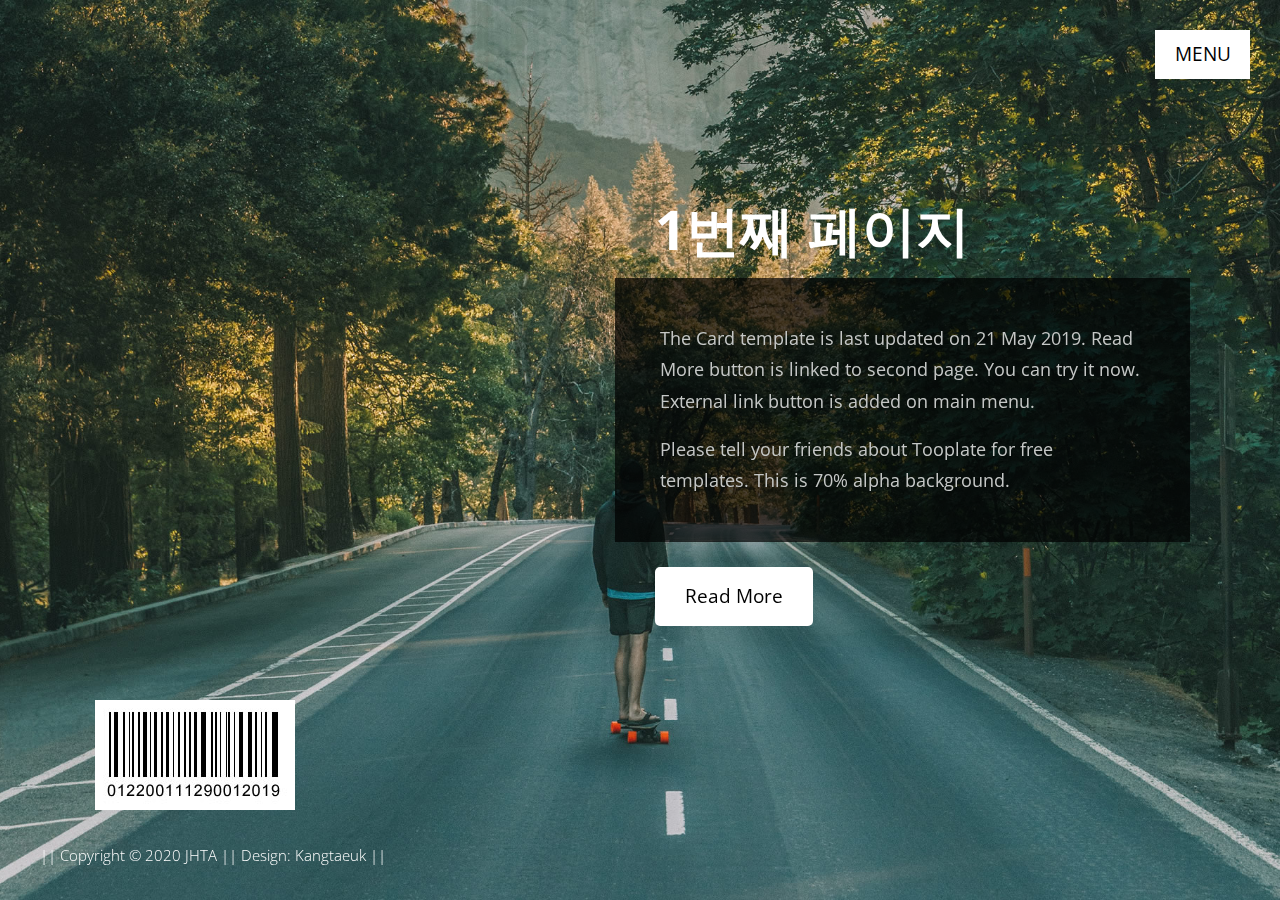
==== index.html @ c9aefcde "webpage template" ====
<!DOCTYPE html>
<html lang="en">
  <head>
    <meta charset="utf-8" />
    <meta name="viewport" content="width=device-width, initial-scale=1" />

    <title>The Card HTML5 Template by tooplate.com</title>
    <!--
Template 2109 The Card
http://www.tooplate.com/view/2109-the-card
-->
    <!-- load CSS -->
    <link
      rel="stylesheet"
      href="https://fonts.googleapis.com/css?family=Open+Sans:300,400,600"
    />
    <!-- Google web font "Open Sans" -->
    <link rel="stylesheet" href="css/bootstrap.min.css" />
    <!-- https://getbootstrap.com/ -->
    <link rel="stylesheet" href="slick/slick.css" />
    <link rel="stylesheet" href="slick/slick-theme.css" />
    <link rel="stylesheet" href="css/magnific-popup.css" />
    <link rel="stylesheet" href="css/tooplate-style.css" />
    <!-- Templatemo style -->
  </head>

  <body>
    <!-- Loader -->
    <div id="loader-wrapper">
      <div id="loader"></div>
      <div class="loader-section section-left"></div>
      <div class="loader-section section-right"></div>
    </div>

    <div class="tm-main-container">
      <div class="tm-top-container">
        <!-- Menu -->
        <nav id="tmNav" class="tm-nav">
          <a class="tm-navbar-menu" href="#">Menu</a>
          <ul class="tm-nav-links">
            <li class="tm-nav-item active">
              <a href="#" data-linkid="0" data-align="right" class="tm-nav-link">Intro</a>
            </li>
            <li class="tm-nav-item">
              <a href="#" data-linkid="1" data-align="right" class="tm-nav-link">About</a>
            </li>
            <li class="tm-nav-item">
              <a
                href="#"
                data-linkid="2"
                data-align="middle"
                class="tm-nav-link">Work</a>
            </li>
            <li class="tm-nav-item">
              <a href="#" data-linkid="3" data-align="left" class="tm-nav-link">Contact</a>
            </li>
          </ul>
        </nav>

        <!-- Site header -->
        <!-- <header class="tm-site-header-box tm-bg-dark">
          <h1 class="tm-site-title">The Card123123</h1>
          <p class="mb-0 tm-site-subtitle">Free HTML Template for you</p>
        </header> -->
      </div>
      <!-- tm-top-container -->

      <div class="container-fluid">
        <div class="row">
          <div class="col-md-12">
            <!-- Site content -->
            <div class="tm-content">

              <!-- Section 0 Introduction -->
              <section class="tm-section tm-section-0">
                <h2 class="tm-section-title mb-3 font-weight-bold">
                  1번째 페이지
                </h2>
                <div class="tm-textbox tm-bg-dark">
                  <p>
                    The Card template is last updated on 21 May 2019. Read More button is linked to second page. You can try it now. External link button is added on main menu.
                  </p>
                  <p class="mb-0">
                    Please tell your friends about Tooplate for free templates. This is 70% alpha background.
                  </p>
                </div>
                <a href="#" id="tm_about_link" data-linkid="1" class="tm-link">Read More</a>
              </section>

              <!-- Section 1 About Me -->
              <section class="tm-section tm-section-1">
                <div class="tm-textbox tm-textbox-2 tm-bg-dark">
                  <h2 class="tm-text-blue mb-4">About Me</h2>
                  <p class="mb-4">
                    You are allowed to modify and use this HTML template for
                    your personal or business websites.
                  </p>
                  <p class="mb-4">
                    You are NOT allowed to re-distribute this template file on
                    your site for any reason. Thank you.
                  </p>
                  <a
                    href="#"
                    id="tm_work_link"
                    data-linkid="2"
                    class="tm-link m-0"
                    >Next</a
                  >
                </div>
              </section>

              <!-- Section 2 Work (Gallery) -->
              <section class="tm-section tm-section-2 mx-auto">
                <div class="grid tm-gallery">
                  <figure class="effect-goliath tm-gallery-item">
                    <img src="img/01.jpg" alt="Image 1" class="" />
                    <figcaption>
                      <h2>
                        Thoughtful
                        <span>Goliath</span>
                      </h2>
                      <p>When Goliath comes out, you should run.</p>
                      <a href="img/01.jpg">View more</a>
                    </figcaption>
                  </figure>
                  <figure class="effect-goliath tm-gallery-item">
                    <img src="img/02.jpg" alt="Pretty Girl" class="" />
                    <figcaption>
                      <h2>
                        Pretty Girl
                        <span>Picture</span>
                      </h2>
                      <p>Vivamus feugiat, neque sed.</p>
                      <a href="img/02.jpg">View more</a>
                    </figcaption>
                  </figure>
                  <figure class="effect-goliath tm-gallery-item">
                    <img src="img/03.jpg" alt="Red Flowers" class="" />
                    <figcaption>
                      <h2>
                        A bunch of
                        <span>Red Flower</span>
                      </h2>
                      <p>Integer pellentesque nisi iaculis sapien.</p>
                      <a href="img/03.jpg">View more</a>
                    </figcaption>
                  </figure>
                  <figure class="effect-goliath tm-gallery-item">
                    <img src="img/04.jpg" alt="Stairs" class="" />
                    <figcaption>
                      <h2>
                        Thoughtful
                        <span>Goliath</span>
                      </h2>
                      <p>When Goliath comes out, you should run.</p>
                      <a href="img/04.jpg">View more</a>
                    </figcaption>
                  </figure>
                  <figure class="effect-goliath tm-gallery-item">
                    <img src="img/05.jpg" alt="Image 5" class="" />
                    <figcaption>
                      <h2>
                        Thoughtful
                        <span>Goliath</span>
                      </h2>
                      <p>When Goliath comes out, you should run.</p>
                      <a href="img/05.jpg">View more</a>
                    </figcaption>
                  </figure>
                  <figure class="effect-goliath tm-gallery-item">
                    <img src="img/06.jpg" alt="Image 6" class="" />
                    <figcaption>
                      <h2>
                        Thoughtful
                        <span>Goliath</span>
                      </h2>
                      <p>When Goliath comes out, you should run.</p>
                      <a href="img/06.jpg">View more</a>
                    </figcaption>
                  </figure>
                  <figure class="effect-goliath tm-gallery-item">
                    <img src="img/07.jpg" alt="Image 7" class="" />
                    <figcaption>
                      <h2>
                        Thoughtful
                        <span>Goliath</span>
                      </h2>
                      <p>When Goliath comes out, you should run.</p>
                      <a href="img/07.jpg">View more</a>
                    </figcaption>
                  </figure>
                  <figure class="effect-goliath tm-gallery-item">
                    <img src="img/08.jpg" alt="Image 8" class="" />
                    <figcaption>
                      <h2>
                        Thoughtful
                        <span>Goliath</span>
                      </h2>
                      <p>When Goliath comes out, you should run.</p>
                      <a href="img/08.jpg">View more</a>
                    </figcaption>
                  </figure>
                  <figure class="effect-goliath tm-gallery-item">
                    <img src="img/09.jpg" alt="Image 9" class="" />
                    <figcaption>
                      <h2>
                        Thoughtful
                        <span>Goliath</span>
                      </h2>
                      <p>When Goliath comes out, you should run.</p>
                      <a href="img/09.jpg">View more</a>
                    </figcaption>
                  </figure>
                  <figure class="effect-goliath tm-gallery-item">
                    <img src="img/10.jpg" alt="Image 10" class="" />
                    <figcaption>
                      <h2>
                        Thoughtful
                        <span>Goliath</span>
                      </h2>
                      <p>When Goliath comes out, you should run.</p>
                      <a href="img/10.jpg">View more</a>
                    </figcaption>
                  </figure>
                  <figure class="effect-goliath tm-gallery-item">
                    <img src="img/11.jpg" alt="Image 11" class="" />
                    <figcaption>
                      <h2>
                        Thoughtful
                        <span>Goliath</span>
                      </h2>
                      <p>When Goliath comes out, you should run.</p>
                      <a href="img/11.jpg">View more</a>
                    </figcaption>
                  </figure>
                  <figure class="effect-goliath tm-gallery-item">
                    <img src="img/12.jpg" alt="Image 12" class="" />
                    <figcaption>
                      <h2>
                        Thoughtful
                        <span>Goliath</span>
                      </h2>
                      <p>When Goliath comes out, you should run.</p>
                      <a href="img/12.jpg">View more</a>
                    </figcaption>
                  </figure>
                </div>
              </section>

              <!-- Section 3 Contact -->
              <section class="tm-section tm-section-3 tm-section-left">
                <form action="" class="tm-contact-form" method="post">
                  <div class="form-group mb-4">
                    <input
                      type="text"
                      id="contact_name"
                      name="contact_name"
                      class="form-control"
                      placeholder="Name"
                      required
                    />
                  </div>
                  <div class="form-group mb-4">
                    <input
                      type="email"
                      id="contact_email"
                      name="contact_email"
                      class="form-control"
                      placeholder="Email"
                      required
                    />
                  </div>
                  <div class="form-group mb-4">
                    <textarea
                      rows="4"
                      id="contact_message"
                      name="contact_message"
                      class="form-control"
                      placeholder="Message"
                      required
                    ></textarea>
                  </div>
                  <div class="form-group mb-0">
                    <button type="submit" class="btn tm-send-btn tm-fl-right">
                      Send
                    </button>
                  </div>
                </form>
              </section>
            </div>
          </div>
        </div>
      </div>

      <div class="tm-bottom-container">
        <!-- Barcode -->
        <div class="tm-barcode-box">
          <img src="img/bar-code.jpg" alt="Bar code" />
        </div>

        <!-- Footer -->
        <footer>
          || Copyright &copy; 2020 JHTA || 
                  
        	Design: <a rel="nofollow" href="https://fb.com/tooplate">Kangtaeuk</a> || 
        
        </footer>
      </div>
    </div>

    <script src="js/jquery-1.11.0.min.js"></script>
    <script src="js/background.cycle.js"></script>
    <script src="slick/slick.min.js"></script>
    <script src="js/jquery.magnific-popup.min.js"></script>
    <script>
      let slickInitDone = false;
      let previousImageId = 0,
        currentImageId = 0;
      let pageAlign = "right";
      let bgCycle;
      let links;
      let eachNavLink;

      window.onload = function() {
        $("body").addClass("loaded");
      };

      function navLinkClick(e) {
        if ($(e.target).hasClass("external")) {
          return;
        }

        e.preventDefault();

        if ($(e.target).data("align")) {
          pageAlign = $(e.target).data("align");
        }

        // Change bg image
        previousImageId = currentImageId;
        currentImageId = $(e.target).data("linkid");
        bgCycle.cycleToNextImage(previousImageId, currentImageId);

        // Change menu item highlight
        $(`.tm-nav-item:eq(${previousImageId})`).removeClass("active");
        $(`.tm-nav-item:eq(${currentImageId})`).addClass("active");

        // Change page content
        $(`.tm-section-${previousImageId}`).fadeOut(function(e) {
          $(`.tm-section-${currentImageId}`).fadeIn();
          // Gallery
          if (currentImageId === 2) {
            setupSlider();
          }
        });

        adjustFooter();
      }

      $(document).ready(function() {
        // Set first page
        $(".tm-section").fadeOut(0);
        $(".tm-section-0").fadeIn();

        // Set Background images
        // https://www.jqueryscript.net/slideshow/Simple-jQuery-Background-Image-Slideshow-with-Fade-Transitions-Background-Cycle.html
        bgCycle = $("body").backgroundCycle({
          imageUrls: [
            "img/photo-02.jpg",
            "img/photo-03.jpg",
            "img/photo-04.jpg",
            "img/photo-05.jpg"
          ],
          fadeSpeed: 2000,
          duration: -1,
          backgroundSize: SCALING_MODE_COVER
        });

        eachNavLink = $(".tm-nav-link");
        links = $(".tm-nav-links");

        // "Menu" open/close
        if (links.hasClass("open")) {
          links.fadeIn(0);
        } else {
          links.fadeOut(0);
        }

        $("#tm_about_link").on("click", navLinkClick);
        $("#tm_work_link").on("click", navLinkClick);

        // Each menu item click
        eachNavLink.on("click", navLinkClick);

        $(".tm-navbar-menu").click(function(e) {
          if (links.hasClass("open")) {
            links.fadeOut();
          } else {
            links.fadeIn();
          }

          links.toggleClass("open");
        });

        // window resize
        $(window).resize(function() {
          // If current page is Gallery page, set it up
          if (currentImageId === 2) {
            setupSlider();
          }

          // Adjust footer
          adjustFooter();
        });

        adjustFooter();
      }); // DOM is ready

      function adjustFooter() {
        const windowHeight = $(window).height();
        const topHeight = $(".tm-top-container").height();
        const middleHeight = $(".tm-content").height();
        let contentHeight = topHeight + middleHeight;

        if (pageAlign === "left") {
          contentHeight += $(".tm-bottom-container").height();
        }

        if (contentHeight > windowHeight) {
          $(".tm-bottom-container").addClass("tm-static");
        } else {
          $(".tm-bottom-container").removeClass("tm-static");
        }
      }

      function setupSlider() {
        let slidesToShow = 4;
        let slidesToScroll = 2;
        let windowWidth = $(window).width();

        if (windowWidth < 480) {
          slidesToShow = 1;
          slidesToScroll = 1;
        } else if (windowWidth < 768) {
          slidesToShow = 2;
          slidesToScroll = 1;
        } else if (windowWidth < 992) {
          slidesToShow = 3;
          slidesToScroll = 2;
        }

        if (slickInitDone) {
          $(".tm-gallery").slick("unslick");
        }

        slickInitDone = true;

        $(".tm-gallery").slick({
          dots: true,
          customPaging: function(slider, i) {
            var thumb = $(slider.$slides[i]).data();
            return `<a>${i + 1}</a>`;
          },
          infinite: true,
          prevArrow: false,
          nextArrow: false,
          slidesToShow: slidesToShow,
          slidesToScroll: slidesToScroll
        });

        // Open big image when a gallery image is clicked.
        $(".slick-list").magnificPopup({
          delegate: "a",
          type: "image",
          gallery: {
            enabled: true
          }
        });
      }
    </script>
  </body>
</html>
---- css/tooplate-style.css ----
/*
Template 2109 The Card
http://www.tooplate.com/view/2109-the-card
*/

* {
  margin: 0;
  padding: 0;
}

body {
  font-family: "Open Sans", Helvetica, Arial, sans-serif;
  font-size: 19px;
  color: #ffffff;
  overflow-x: hidden;
  background: #25332e;
}

a {
  transition: all 0.2s;
}

footer a:link, footer a:visited {
	color: #FFF;
}
.tm-text-blue {
  color: #00ccfc;
}

.tm-main-container {
  position: relative;
  height: 100%;
}

.tm-top-container {
  display: flex;
  flex-direction: row-reverse;
  align-items: flex-start;
  justify-content: space-between;
}

.tm-navbar-menu {
  display: block;
  color: black;
  background: white;
  padding: 10px 20px;
  margin-bottom: 18px;
  width: 95px;
  margin-right: 0;
  margin-left: auto;
  text-align: center;
}

.tm-navbar-menu:hover {
  color: #950000;
  text-decoration: none;
}

.tm-nav {
  margin: 30px;
  text-transform: uppercase;
}

.tm-nav-links {
  list-style: none;
}

.tm-nav-link:link,
.tm-nav-link:visited {
  color: black;
  background-color: white;
  padding: 10px 40px;
  display: block;
  margin-bottom: 6px;
  text-align: center;
}

.tm-nav-item.active .tm-nav-link,
.tm-nav-link:hover,
.tm-nav-link:focus {
  text-decoration: none;
  color: #950000;
}

.tm-bg-dark {
  background: rgba(0, 0, 0, 0.7);
}

.tm-site-header-box {
  display: inline-block;
  padding: 40px 80px 40px 40px;
  margin: 40px 40px 100px;
}

.tm-site-title {
  font-size: 3.6rem;
  text-transform: uppercase;
}

.tm-site-subtitle {
  color: #cdffd0;
  font-size: 1.4rem;
  font-weight: 300;
}

.tm-content {
  padding-bottom: 50px;
  display: flex;
  justify-content: flex-end;
  width: 100%;
}

.tm-section {
  margin-right: 75px;
  max-width: 100%;
}

.tm-section-title {
  font-size: 3.4rem;
  margin-left: 40px;
  text-transform: uppercase;
}

.tm-textbox {
  padding: 45px;
  font-size: 1.1rem;
  color: #c5c7c6;
  line-height: 1.8;
}

.tm-textbox-2 {
  padding: 60px 40px 60px;
}

.tm-section-0 {
  margin-top: 70px;
  max-width: 575px;
}
.tm-section-1 {
  margin-top: 70px;
  max-width: 420px;
}

.tm-link:link,
.tm-link:visited {
  background-color: white;
  padding: 15px 30px;
  color: black;
  border-radius: 5px;
  display: inline-block;
  margin-left: 40px;
  margin-top: 25px;
}

.tm-link:focus,
.tm-link:hover {
  text-decoration: none;
  color: #950000;
}

.tm-bottom-container {
  position: absolute;
  bottom: 0;
  left: 0;
}

.tm-bottom-container.non-sticky {
  position: static;
}

.tm-barcode-box {
  margin-bottom: 30px;
  margin-left: 95px;
}

footer {
  font-weight: 300;
  margin-bottom: 30px;
  margin-left: 40px;
  font-size: 0.95rem;
  margin-right: 40px;
  line-height: 2;
}

/* Image Gallery */
.tm-gallery {
  max-width: 860px;
  margin: 0 auto;
}

.tm-gallery-item {
  margin: 0 10px;
}

.slick-dots {
  bottom: 5px;
}

.slick-dots li {
  background-color: white;
  width: 40px;
  height: 40px;
  margin: 5px 3px;
  transition: all 0.2s;
}

.slick-dots li:hover,
.slick-dots li.slick-active {
  background-color: #a20015;
}

.slick-dots li:hover a:not([href]):not([tabindex]),
.slick-dots li.slick-active a:not([href]):not([tabindex]) {
  color: white;
}

.slick-dots li a:not([href]):not([tabindex]) {
  color: black;
  display: block;
  margin-top: 5px;
}

/* Image Hover effect */
.grid {
  position: relative;
  clear: both;
  margin: 0 auto;
  padding: 1em 0 4em;
  max-width: 880px;
  width: 100%;
  list-style: none;
  text-align: center;
}

/* Common style */
.grid figure {
  position: relative;
  float: left;
  overflow: hidden;
  max-width: 200px;
  height: auto;
  background: #3085a3;
  text-align: center;
  cursor: pointer;
}

.grid figure img {
  position: relative;
  display: block;
  min-height: 100%;
  max-width: 100%;
  opacity: 0.8;
}

.grid figure figcaption {
  padding: 2em;
  color: #fff;
  text-transform: uppercase;
  font-size: 1.25em;
  -webkit-backface-visibility: hidden;
  backface-visibility: hidden;
}

.grid figure figcaption::before,
.grid figure figcaption::after {
  pointer-events: none;
}

.grid figure figcaption,
.grid figure figcaption > a {
  position: absolute;
  top: 0;
  left: 0;
  width: 100%;
  height: 100%;
}

/* Anchor will cover the whole item by default */
/* For some effects it will show as a button */
.grid figure figcaption > a {
  z-index: 1000;
  text-indent: 200%;
  white-space: nowrap;
  font-size: 0;
  opacity: 0;
}

.grid figure h2 {
  word-spacing: -0.15em;
  font-weight: 300;
}

.grid figure h2 span {
  font-weight: 800;
}

.grid figure h2,
.grid figure p {
  margin: 0;
}

.grid figure p {
  letter-spacing: 1px;
  font-size: 68.5%;
}

/*-----------------*/
/***** Goliath *****/
/*-----------------*/

figure.effect-goliath {
  background: #df4e4e;
}

figure.effect-goliath img,
figure.effect-goliath h2 {
  -webkit-transition: -webkit-transform 0.35s;
  transition: transform 0.35s;
}

figure.effect-goliath img {
  -webkit-backface-visibility: hidden;
  backface-visibility: hidden;
}

figure.effect-goliath h2 {
  font-size: 1.3rem;
}
figure.effect-goliath h2,
figure.effect-goliath p {
  position: absolute;
  bottom: 0;
  left: 0;
  padding: 30px;
}

figure.effect-goliath p {
  text-transform: none;
  font-size: 1rem;
  padding: 15px 10px;
  opacity: 0;
  -webkit-transition: opacity 0.35s, -webkit-transform 0.35s;
  transition: opacity 0.35s, transform 0.35s;
  -webkit-transform: translate3d(0, 50px, 0);
  transform: translate3d(0, 50px, 0);
}

figure.effect-goliath:hover img {
  -webkit-transform: translate3d(0, -80px, 0);
  transform: translate3d(0, -80px, 0);
}

figure.effect-goliath:hover h2 {
  -webkit-transform: translate3d(0, -100px, 0);
  transform: translate3d(0, -100px, 0);
}

figure.effect-goliath:hover p {
  opacity: 1;
  -webkit-transform: translate3d(0, 0, 0);
  transform: translate3d(0, 0, 0);
}

/* Contact */
.tm-section-3 {
  width: 100%;
  max-width: 400px;
  margin-left: 40px;
  margin-right: auto;
  margin-top: -50px;
}

.tm-contact-form {
  background-color: rgba(255, 255, 255, 0.7);
  padding: 60px;
}

.form-control {
  border-radius: 0;
  border: none;
  border-bottom: 1px solid black;
  background-color: transparent;
  color: black;
  padding: 10px 0;
}

.form-control:focus {
  box-shadow: none;
  background-color: transparent;
  border-color: #950000;
}

.form-control::placeholder {
  /* Chrome, Firefox, Opera, Safari 10.1+ */
  color: black;
  opacity: 1; /* Firefox */
}

.form-control:-ms-input-placeholder {
  /* Internet Explorer 10-11 */
  color: black;
}

.form-control::-ms-input-placeholder {
  /* Microsoft Edge */
  color: black;
}

.tm-fl-right {
  float: right;
}

.tm-send-btn {
  border-radius: 0;
  background-color: transparent;
  border: none;
  border-top: 1px solid transparent;
  border-bottom: 1px solid black;
  transition: all 0.2s;
}

.tm-send-btn:hover {
  border-top: 1px solid black;
}

.btn:focus {
  box-shadow: none;
}

.tm-footer-link:link,
.tm-footer-link:visited {
  color: white;
}

.tm-footer-link:focus,
.tm-footer-link:hover {
  color: #cdffd0;
  text-decoration: none;
}

/* Loader */
#loader-wrapper {
  position: fixed;
  top: 0;
  left: 0;
  width: 100%;
  height: 100%;
  z-index: 2000;
}
#loader {
  display: block;
  position: relative;
  left: 50%;
  top: 50%;
  width: 150px;
  height: 150px;
  margin: -75px 0 0 -75px;
  border-radius: 50%;
  border: 3px solid transparent;
  border-top-color: #3498db;

  -webkit-animation: spin 2s linear infinite; /* Chrome, Opera 15+, Safari 5+ */
  animation: spin 2s linear infinite; /* Chrome, Firefox 16+, IE 10+, Opera */

  z-index: 10001;
}

#loader:before {
  content: "";
  position: absolute;
  top: 5px;
  left: 5px;
  right: 5px;
  bottom: 5px;
  border-radius: 50%;
  border: 3px solid transparent;
  border-top-color: #e74c3c;

  -webkit-animation: spin 3s linear infinite; /* Chrome, Opera 15+, Safari 5+ */
  animation: spin 3s linear infinite; /* Chrome, Firefox 16+, IE 10+, Opera */
}

#loader:after {
  content: "";
  position: absolute;
  top: 15px;
  left: 15px;
  right: 15px;
  bottom: 15px;
  border-radius: 50%;
  border: 3px solid transparent;
  border-top-color: #f9c922;

  -webkit-animation: spin 1.5s linear infinite; /* Chrome, Opera 15+, Safari 5+ */
  animation: spin 1.5s linear infinite; /* Chrome, Firefox 16+, IE 10+, Opera */
}

@-webkit-keyframes spin {
  0% {
    -webkit-transform: rotate(0deg); /* Chrome, Opera 15+, Safari 3.1+ */
    -ms-transform: rotate(0deg); /* IE 9 */
    transform: rotate(0deg); /* Firefox 16+, IE 10+, Opera */
  }
  100% {
    -webkit-transform: rotate(360deg); /* Chrome, Opera 15+, Safari 3.1+ */
    -ms-transform: rotate(360deg); /* IE 9 */
    transform: rotate(360deg); /* Firefox 16+, IE 10+, Opera */
  }
}
@keyframes spin {
  0% {
    -webkit-transform: rotate(0deg); /* Chrome, Opera 15+, Safari 3.1+ */
    -ms-transform: rotate(0deg); /* IE 9 */
    transform: rotate(0deg); /* Firefox 16+, IE 10+, Opera */
  }
  100% {
    -webkit-transform: rotate(360deg); /* Chrome, Opera 15+, Safari 3.1+ */
    -ms-transform: rotate(360deg); /* IE 9 */
    transform: rotate(360deg); /* Firefox 16+, IE 10+, Opera */
  }
}

#loader-wrapper .loader-section {
  position: fixed;
  top: 0;
  width: 51%;
  height: 100%;
  background: #222222;
  z-index: 1000;
  -webkit-transform: translateX(0); /* Chrome, Opera 15+, Safari 3.1+ */
  -ms-transform: translateX(0); /* IE 9 */
  transform: translateX(0); /* Firefox 16+, IE 10+, Opera */
}

#loader-wrapper .loader-section.section-left {
  left: 0;
}

#loader-wrapper .loader-section.section-right {
  right: 0;
}

/* Loaded */
.loaded #loader-wrapper .loader-section.section-left {
  -webkit-transform: translateX(-100%); /* Chrome, Opera 15+, Safari 3.1+ */
  -ms-transform: translateX(-100%); /* IE 9 */
  transform: translateX(-100%); /* Firefox 16+, IE 10+, Opera */

  -webkit-transition: all 0.7s 0.3s cubic-bezier(0.645, 0.045, 0.355, 1);
  transition: all 0.7s 0.3s cubic-bezier(0.645, 0.045, 0.355, 1);
}

.loaded #loader-wrapper .loader-section.section-right {
  -webkit-transform: translateX(100%); /* Chrome, Opera 15+, Safari 3.1+ */
  -ms-transform: translateX(100%); /* IE 9 */
  transform: translateX(100%); /* Firefox 16+, IE 10+, Opera */

  -webkit-transition: all 0.7s 0.3s cubic-bezier(0.645, 0.045, 0.355, 1);
  transition: all 0.7s 0.3s cubic-bezier(0.645, 0.045, 0.355, 1);
}

.loaded #loader {
  opacity: 0;
  -webkit-transition: all 0.3s ease-out;
  transition: all 0.3s ease-out;
}
.loaded #loader-wrapper {
  visibility: hidden;

  -webkit-transform: translateY(-100%); /* Chrome, Opera 15+, Safari 3.1+ */
  -ms-transform: translateY(-100%); /* IE 9 */
  transform: translateY(-100%); /* Firefox 16+, IE 10+, Opera */

  -webkit-transition: all 0.3s 1s ease-out;
  transition: all 0.3s 1s ease-out;
}

/* JavaScript Turned Off */
.no-js #loader-wrapper {
  display: none;
}

@media (max-width: 991px) {
  .tm-bottom-container {
    position: static;
  }

  .grid {
    max-width: 640px;
  }
}

@media (max-width: 767px) {
  .tm-site-title {
    font-size: 3rem;
  }
  .tm-top-container {
    flex-direction: column-reverse;
  }

  .tm-site-header-box {
    margin-bottom: 0;
  }

  .tm-nav {
    align-self: flex-end;
    margin-right: 40px;
  }

  .tm-section {
    margin: 0 auto;
    padding-left: 15px;
    padding-right: 15px;
    width: 100%;
  }

  .tm-section-title {
    margin-left: 0;
    font-size: 3rem;
  }

  .grid {
    max-width: 420px;
  }

  .slick-dots {
    bottom: -35px;
  }
}

@media (max-width: 480px) {
  .grid {
    max-width: 220px;
  }

  .slick-dots {
    position: static;
    margin-top: 30px;
  }

  .slick-dotted.slick-slider {
    margin-bottom: 0;
    padding-bottom: 0;
  }

  .tm-section-title {
    font-size: 2.4rem;
  }
}

.tm-static {
  position: static;
}
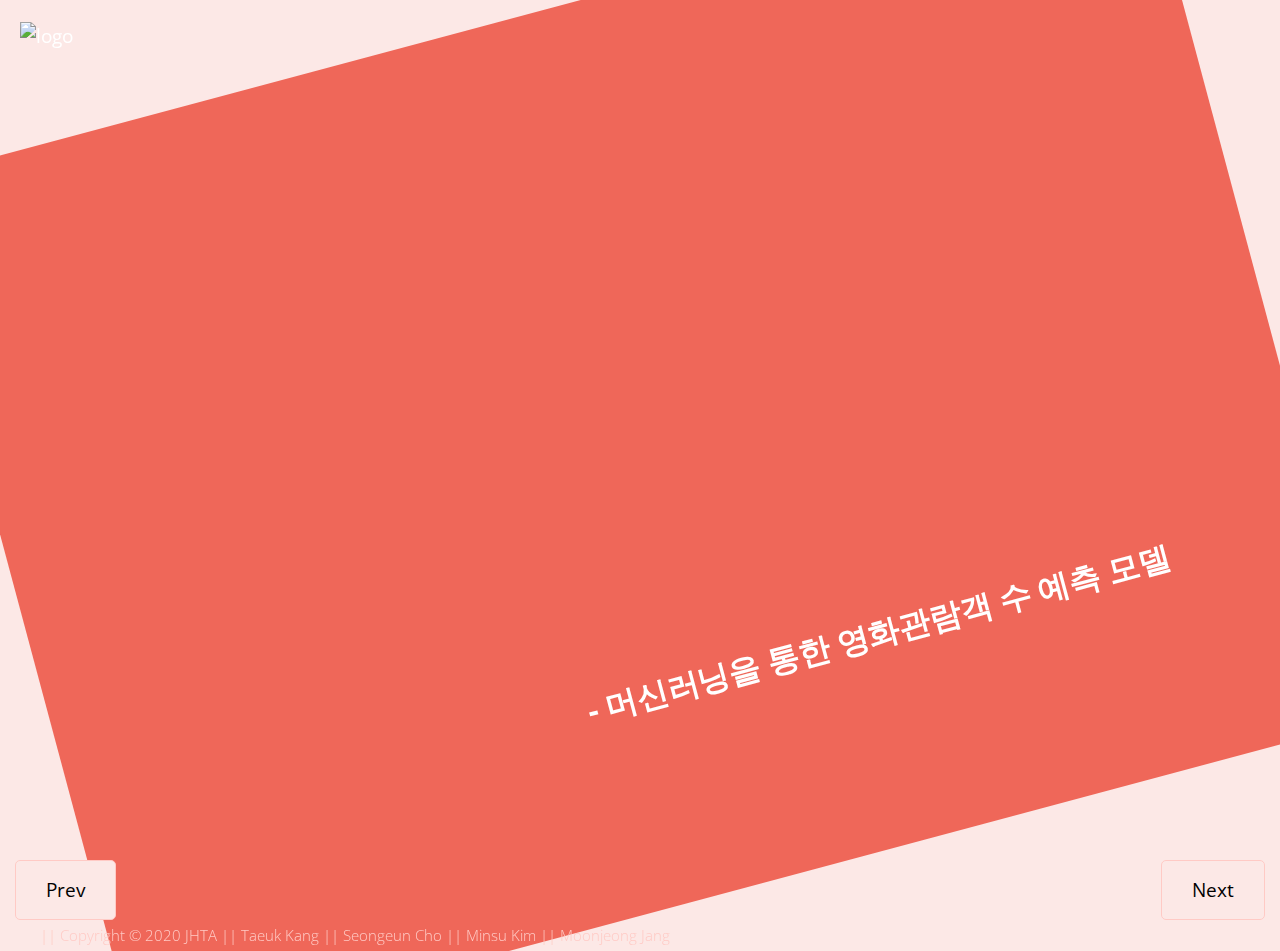
==== commit f8ac9c97: "img name" ====
--- a/index.html
+++ b/index.html
@@ -1,10 +1,10 @@
 <!DOCTYPE html>
-<html lang="en">
+<html lang="ko">
   <head>
     <meta charset="utf-8" />
     <meta name="viewport" content="width=device-width, initial-scale=1" />
 
-    <title>The Card HTML5 Template by tooplate.com</title>
+    <title>Sweet Box</title>
     <!--
 Template 2109 The Card
 http://www.tooplate.com/view/2109-the-card
@@ -35,33 +35,51 @@
     <div class="tm-main-container">
       <div class="tm-top-container">
         <!-- Menu -->
-        <nav id="tmNav" class="tm-nav">
+        <!-- <nav id="tmNav" class="tm-nav">
           <a class="tm-navbar-menu" href="#">Menu</a>
           <ul class="tm-nav-links">
             <li class="tm-nav-item active">
-              <a href="#" data-linkid="0" data-align="right" class="tm-nav-link">Intro</a>
-            </li>
-            <li class="tm-nav-item">
-              <a href="#" data-linkid="1" data-align="right" class="tm-nav-link">About</a>
-            </li>
-            <li class="tm-nav-item">
-              <a
-                href="#"
-                data-linkid="2"
-                data-align="middle"
-                class="tm-nav-link">Work</a>
-            </li>
-            <li class="tm-nav-item">
-              <a href="#" data-linkid="3" data-align="left" class="tm-nav-link">Contact</a>
+              <a href="#" data-linkid="0" data-align="left" class="tm-nav-link">Intro</a>
+            </li>
+            <li class="tm-nav-item">
+              <a href="#" data-linkid="1" data-align="left" class="tm-nav-link">1</a>
+            </li>
+            <li class="tm-nav-item">
+              <a href="#" data-linkid="2" data-align="left" class="tm-nav-link">2</a>
+            </li>
+            <li class="tm-nav-item">
+              <a href="#" data-linkid="3" data-align="left" class="tm-nav-link">3</a>
+            </li>
+            <li class="tm-nav-item">
+              <a href="#" data-linkid="4" data-align="left" class="tm-nav-link">4</a>
+            </li>
+            <li class="tm-nav-item">
+              <a href="#" data-linkid="5" data-align="left" class="tm-nav-link">5</a>
+            </li>
+            <li class="tm-nav-item">
+              <a href="#" data-linkid="6" data-align="left" class="tm-nav-link">6</a>
+            </li>
+            <li class="tm-nav-item">
+              <a href="#" data-linkid="7" data-align="left" class="tm-nav-link">7</a>
+            </li>
+            <li class="tm-nav-item">
+              <a href="#" data-linkid="8" data-align="left" class="tm-nav-link">8</a>
+            </li>
+            <li class="tm-nav-item">
+              <a href="#" data-linkid="9" data-align="left" class="tm-nav-link">9</a>
+            </li>
+            <li class="tm-nav-item">
+              <a href="#" data-linkid="10" data-align="left" class="tm-nav-link">10</a>
             </li>
           </ul>
-        </nav>
+        </nav> -->
 
         <!-- Site header -->
-        <!-- <header class="tm-site-header-box tm-bg-dark">
-          <h1 class="tm-site-title">The Card123123</h1>
-          <p class="mb-0 tm-site-subtitle">Free HTML Template for you</p>
-        </header> -->
+        <header class="tm-site-header-box">
+          <!-- <h1 class="tm-site-title">The Card123123</h1> -->
+          <!-- <p class="mb-0 tm-site-subtitle">Free HTML Template for you</p> -->
+          <img src="img/logo3.png" alt="logo" id = "sweetbox-logo">
+        </header>
       </div>
       <!-- tm-top-container -->
 
@@ -73,24 +91,302 @@
 
               <!-- Section 0 Introduction -->
               <section class="tm-section tm-section-0">
-                <h2 class="tm-section-title mb-3 font-weight-bold">
-                  1번째 페이지
+                <h2 class="sub-title">
+                  - 머신러닝을 통한 영화관람객 수 예측 모델
                 </h2>
+                
+                <a href="#"  data-linkid="10" class="tm-link prev" >Prev</a>
+                <a href="#" id="tm_about_link" data-linkid="1" class="tm-link next">Next</a>
+              </section>
+
+              <!-- Section 1  1.워드 클라우드  -->
+              <section class="tm-section tm-section-1">
+                <h2 class="sub-title">영화산업과 빅데이터</h2>
+                <a href="#"  data-linkid="0" class="tm-link prev" >Prev</a>
+                <a href="#"  data-linkid="2" class="tm-link next" >Next</a>
+              </section>
+
+              <!-- Section 2  2.머신러닝 이미지  -->
+              <section class="tm-section tm-section-2">
+                <h2 class="sub-title">두뇌 풀 가동 중...</h2>
+                <a href="#"  data-linkid="1" class="tm-link prev" >Prev</a>
+                <a href="#" data-linkid="3" class="tm-link next" >Next</a>
+              </section>
+
+
+              <!-- Section 3  3.볼링짤 -->
+              <section class="tm-section tm-section-3">
+                <h2 class="sub-title">랜덤포레스트 실행 중...</h2>
+                <img src="img/3_bowling.gif" alt="랜덤포레스트짤" id="img-bowling">
+                <a href="#"  data-linkid="2" class="tm-link prev" >Prev</a>
+                <a href="#" data-linkid="4" class="tm-link next" >Next</a>
+              </section>
+              
+              <!-- Section 4  4. 프로젝트 이미지 (Gallery) -->
+              <section class="tm-section tm-section-4 mx-auto">
+                <h1 class="sub-title">Project Process</h1>
+                <div class="grid tm-gallery">
+                  <figure class="effect-goliath tm-gallery-item">
+                    <img src="img/4_1_API.png" alt="Image 1" class="" />
+                    <figcaption>
+                      <h2>
+                        빅데이터 수집
+                        <span>영화진흥회 API</span>
+                      </h2>
+                      <p>빅데이터 수집 - 영화 진흥회 API</p>
+                      <a href="img/4_1_API.png">View more</a>
+                    </figcaption>
+                  </figure>
+                  
+                  <figure class="effect-goliath tm-gallery-item">
+                    <img src="img/4_2_aws.png" alt="Pretty Girl" class="" />
+                    <figcaption>
+                      <h2>
+                        데이터베이스 생성
+                        <span>아마존 AWS</span>
+                      </h2>
+                      <p>데이터베이스 생성 -아마존 AWS </p>
+                      <a href="img/4_2_aws.png">View more</a>
+                    </figcaption>
+                  </figure>
+
+                  <figure class="effect-goliath tm-gallery-item">
+                    <img src="img/4_3_Jupyter_Notebook.jpg" alt="Red Flowers" class="" />
+                    <figcaption>
+                      <h2>
+                        데이터 전처리
+                        <span>Jupyter Notebook</span>
+                      </h2>
+                      <p>데이터 전처리 - Jupyter Notebook</p>
+                      <a href="img/4_3_Jupyter_Notebook.jpg">View more</a>
+                    </figcaption>
+                  </figure>
+
+                  <figure class="effect-goliath tm-gallery-item">
+                    <img src="img/4_4_scikit_learn.png" alt="Stairs" class="" />
+                    <figcaption>
+                      <h2>
+                        머신러닝 모델링
+                        <span>Sklearn Package</span>
+                      </h2>
+                      <p>머신러닝 모델링 - Sklearn Package</p>
+                      <a href="img/4_4_scikit_learn.png">View more</a>
+                    </figcaption>
+                  </figure>
+
+                </div>
+                <a href="#"  data-linkid="3" class="tm-link prev" >Prev</a>
+                <a href="#" data-linkid="5" class="tm-link next" >Next</a>
+              </section>
+
+
+              <!-- Section 5  5. 목표설정 -->
+              <section class="tm-section tm-section-5">
                 <div class="tm-textbox tm-bg-dark">
-                  <p>
-                    The Card template is last updated on 21 May 2019. Read More button is linked to second page. You can try it now. External link button is added on main menu.
+                  <h1 class="sub-title">1차 목표 설정</h1>
+                  <p class="desc">
+                    영화 개봉 후 2주동안의 데이터를 통해 최종 관람객 수를 예측한다.
                   </p>
-                  <p class="mb-0">
-                    Please tell your friends about Tooplate for free templates. This is 70% alpha background.
+                </div>
+                <div class="image-box">
+                  <img src="img/5_1content.jpg" alt="">
+                  <img src="img/5_2content.jpg" alt="">
+                  <img src="img/5_3content.jpg" alt="">
+                  <img src="img/5_4content.png" alt="">
+                </div>
+
+                <a href="#" data-linkid="4" class="tm-link prev" >Prev</a>
+                <a href="#" data-linkid="6" class="tm-link next" >Next</a>
+              </section>
+
+              <!-- Section 6  6. 목표예측 실패 이미지 (Gallery) -->
+              <section class="tm-section tm-section-6 mx-auto">
+                <h1 class="sub-title">1차 목표 예측결과</h1>
+                <div class="grid tm-gallery">
+                  <figure class="effect-goliath tm-gallery-item">
+                    <img src="img/6_1_accuracy.PNG" alt="Image 1" class="" />
+                    <figcaption>
+                      <h2>
+                        Accuracy
+                        <span>95%</span>
+                      </h2>
+                      <p>정확도 95%</p>
+                      <a href="img/6_1_accuracy.PNG">View more</a>                      
+                    </figcaption>
+                  </figure>
+
+                  <figure class="effect-goliath tm-gallery-item">
+                    <img src="img/6_2_prototype.png" alt="Image 1" class="" />
+                    <figcaption>
+                      <h2>
+                        Feature importance
+                        <span>누적 관람객 수</span>
+                      </h2>
+                      <p>누적 관람객 수</p>
+                      <a href="img/6_2_prototype.png">View more</a>                      
+                    </figcaption>
+                  </figure>
+                  
+                  <figure class="effect-goliath tm-gallery-item">
+                    <img src="img/6_3_pair_plot.png" alt="Pretty Girl" class="" />
+                    <figcaption>
+                      <h2>
+                        Pair Plot
+                        <span>Pair Plot</span>
+                      </h2>
+                      <p>Pair Plot</p>
+                      <a href="img/6_3_pair_plot.png">View more</a>                      
+                    </figcaption>
+                  </figure>
+
+                  <figure class="effect-goliath tm-gallery-item">
+                    <img src="img/6_4_pair_plot.png" alt="Pretty Girl" class="" />
+                    <figcaption>
+                      <h2>
+                        Pair Plot2
+                        <span>Pair Plot2</span>
+                      </h2>
+                      <p>Pair Plot2</p>
+                      <a href="img/6_4_pair_plot.png">View more</a>                      
+                    </figcaption>
+                  </figure>
+
+                  <figure class="effect-goliath tm-gallery-item">
+                    <img src="img/6_5_vif.PNG" alt="Red Flowers" class="" />
+                    <figcaption>
+                      <h2>
+                        VIF
+                        <span>다중공선성 확인</span>
+                      </h2>
+                      <p>10 이상</p>                    
+                      <a href="img/6_5_vif.PNG">View more</a>
+                    </figcaption>
+                  </figure>
+
+                  <figure class="effect-goliath tm-gallery-item">
+                    <img src="img/6_6_dpeople_importants.png" alt="Red Flowers" class="" />
+                    <figcaption>
+                      <h2>
+                        Feature Importance
+                        <span>일별 관람객수</span>
+                      </h2>
+                      <p>10일 이내에 결판</p>
+                      <a href="img/6_6_dpeople_importants.png">View more</a>
+                    </figcaption>
+                  </figure>
+
+                  <figure class="effect-goliath tm-gallery-item">
+                    <img src="img/6_7_color_rank.png" alt="Red Flowers" class="" />
+                    <figcaption>
+                      <h2>
+                        개봉일 기준
+                        <span>누적 관람객 추이</span>
+                      </h2>
+                      <p>10일 이내에 결판</p>
+                      <a href="img/6_7_color_rank.png">View more</a>
+                    </figcaption>
+                  </figure>
+
+                </div>
+
+                <a href="#"  data-linkid="5" class="tm-link prev" >Prev</a>
+                <a href="#" data-linkid="7" class="tm-link next" >Next</a>
+              </section>
+
+              <!-- Section 7  7. 목표 재설정 -->
+              <section class="tm-section tm-section-7">
+                <div class="tm-textbox tm-bg-dark">
+                  <h1 class="sub-title">2차 Factor 재설정</h1>
+                  <p class="desc">
+                    배우, 감독, 제작사, 장르를 독립변수로 재설정<br>
+                    예전 작품의 누적 관객수 기준 MAX, AVG, 100만 영화 CNT
                   </p>
                 </div>
-                <a href="#" id="tm_about_link" data-linkid="1" class="tm-link">Read More</a>
-              </section>
-
-              <!-- Section 1 About Me -->
-              <section class="tm-section tm-section-1">
+                <div class="image-box">
+                  <img src="img/7_1content.png" alt="">
+                  <img src="img/7_2content.jpeg" alt="">
+                  <img src="img/7_3content.jpeg" alt="">
+                  <img src="img/7_4content.jpg" alt="">
+                </div>
+
+                <a href="#" data-linkid="6" class="tm-link prev" >Prev</a>
+                <a href="#" data-linkid="8" class="tm-link next" >Next</a>
+              </section>
+
+              <!-- Section 8  8. 목표예측 성공 이미지 (Gallery) -->
+              <section class="tm-section tm-section-8 mx-auto">
+                <h1 class="sub-title">2차 목표 예측결과</h1>
+                <div class="grid tm-gallery">
+                  <figure class="effect-goliath tm-gallery-item">
+                    <img src="img/8_1_VIF2.PNG" alt="Image 1" class="" />
+                    <figcaption>
+                      <h2>
+                        VIF-2
+                        <span>다중공선성 확인</span>
+                      </h2>
+                      <p>10 이하</p>
+                      <a href="img/8_1_VIF2.PNG">View more</a>                      
+                    </figcaption>
+                  </figure>
+
+                  <figure class="effect-goliath tm-gallery-item">
+                    <img src="img/8_2_1000_500_200_accuracy.PNG" alt="Image 1" class="" />
+                    <figcaption>
+                      <h2>
+                        1000만 / 500만 / 200만 구간
+                        <span>90%</span>
+                      </h2>
+                      <p>정확도 90%</p>
+                      <a href="img/8_2_1000_500_200_accuracy.PNG">View more</a>                      
+                    </figcaption>
+                  </figure>
+                  
+                  <figure class="effect-goliath tm-gallery-item">
+                    <img src="img/8_3_se_percent accuracy.png" alt="Pretty Girl" class="" />
+                    <figcaption>
+                      <h2>
+                        사분위 10% 별 구간
+                        <span>정확도 76%</span>
+                      </h2>
+                      <p>정확도 76%</p>
+                      <a href="img/8_3_se_percent accuracy.png">View more</a>                      
+                    </figcaption>
+                  </figure>
+                  
+                  <figure class="effect-goliath tm-gallery-item">
+                    <img src="img/8_4_ktu_percent accuracy.png" alt="Pretty Girl" class="" />
+                    <figcaption>
+                      <h2>
+                        구간 없이 정확한 관람객수 예측
+                        <span>정확도 0%</span>
+                      </h2>
+                      <p>정확도 0%</p>
+                      <a href="img/8_4_ktu_percent accuracy.png">View more</a>                      
+                    </figcaption>
+                  </figure>
+                  
+                  <figure class="effect-goliath tm-gallery-item">
+                    <img src="img/8_5_Feature Importance.png" alt="Red Flowers" class="" />
+                    <figcaption>
+                      <h2>
+                        Feature Importance
+                        <span>감독, 배우가 중요</span>
+                      </h2>
+                      <p>감독, 배우가 중요</p>
+                      <a href="img/8_5_Feature Importance.png">View more</a>
+                    </figcaption>
+                  </figure>
+
+                </div>
+
+                <a href="#"  data-linkid="7" class="tm-link prev" >Prev</a>
+                <a href="#" data-linkid="9" class="tm-link next" >Next</a>
+              </section>
+
+              <!-- Section 3  10. 예측결과 -->
+              <section class="tm-section tm-section-9">
                 <div class="tm-textbox tm-textbox-2 tm-bg-dark">
-                  <h2 class="tm-text-blue mb-4">About Me</h2>
+                  <h2 class="tm-text-blue mb-4">9999 Me</h2>
                   <p class="mb-4">
                     You are allowed to modify and use this HTML template for
                     your personal or business websites.
@@ -99,156 +395,13 @@
                     You are NOT allowed to re-distribute this template file on
                     your site for any reason. Thank you.
                   </p>
-                  <a
-                    href="#"
-                    id="tm_work_link"
-                    data-linkid="2"
-                    class="tm-link m-0"
-                    >Next</a
-                  >
-                </div>
-              </section>
-
-              <!-- Section 2 Work (Gallery) -->
-              <section class="tm-section tm-section-2 mx-auto">
-                <div class="grid tm-gallery">
-                  <figure class="effect-goliath tm-gallery-item">
-                    <img src="img/01.jpg" alt="Image 1" class="" />
-                    <figcaption>
-                      <h2>
-                        Thoughtful
-                        <span>Goliath</span>
-                      </h2>
-                      <p>When Goliath comes out, you should run.</p>
-                      <a href="img/01.jpg">View more</a>
-                    </figcaption>
-                  </figure>
-                  <figure class="effect-goliath tm-gallery-item">
-                    <img src="img/02.jpg" alt="Pretty Girl" class="" />
-                    <figcaption>
-                      <h2>
-                        Pretty Girl
-                        <span>Picture</span>
-                      </h2>
-                      <p>Vivamus feugiat, neque sed.</p>
-                      <a href="img/02.jpg">View more</a>
-                    </figcaption>
-                  </figure>
-                  <figure class="effect-goliath tm-gallery-item">
-                    <img src="img/03.jpg" alt="Red Flowers" class="" />
-                    <figcaption>
-                      <h2>
-                        A bunch of
-                        <span>Red Flower</span>
-                      </h2>
-                      <p>Integer pellentesque nisi iaculis sapien.</p>
-                      <a href="img/03.jpg">View more</a>
-                    </figcaption>
-                  </figure>
-                  <figure class="effect-goliath tm-gallery-item">
-                    <img src="img/04.jpg" alt="Stairs" class="" />
-                    <figcaption>
-                      <h2>
-                        Thoughtful
-                        <span>Goliath</span>
-                      </h2>
-                      <p>When Goliath comes out, you should run.</p>
-                      <a href="img/04.jpg">View more</a>
-                    </figcaption>
-                  </figure>
-                  <figure class="effect-goliath tm-gallery-item">
-                    <img src="img/05.jpg" alt="Image 5" class="" />
-                    <figcaption>
-                      <h2>
-                        Thoughtful
-                        <span>Goliath</span>
-                      </h2>
-                      <p>When Goliath comes out, you should run.</p>
-                      <a href="img/05.jpg">View more</a>
-                    </figcaption>
-                  </figure>
-                  <figure class="effect-goliath tm-gallery-item">
-                    <img src="img/06.jpg" alt="Image 6" class="" />
-                    <figcaption>
-                      <h2>
-                        Thoughtful
-                        <span>Goliath</span>
-                      </h2>
-                      <p>When Goliath comes out, you should run.</p>
-                      <a href="img/06.jpg">View more</a>
-                    </figcaption>
-                  </figure>
-                  <figure class="effect-goliath tm-gallery-item">
-                    <img src="img/07.jpg" alt="Image 7" class="" />
-                    <figcaption>
-                      <h2>
-                        Thoughtful
-                        <span>Goliath</span>
-                      </h2>
-                      <p>When Goliath comes out, you should run.</p>
-                      <a href="img/07.jpg">View more</a>
-                    </figcaption>
-                  </figure>
-                  <figure class="effect-goliath tm-gallery-item">
-                    <img src="img/08.jpg" alt="Image 8" class="" />
-                    <figcaption>
-                      <h2>
-                        Thoughtful
-                        <span>Goliath</span>
-                      </h2>
-                      <p>When Goliath comes out, you should run.</p>
-                      <a href="img/08.jpg">View more</a>
-                    </figcaption>
-                  </figure>
-                  <figure class="effect-goliath tm-gallery-item">
-                    <img src="img/09.jpg" alt="Image 9" class="" />
-                    <figcaption>
-                      <h2>
-                        Thoughtful
-                        <span>Goliath</span>
-                      </h2>
-                      <p>When Goliath comes out, you should run.</p>
-                      <a href="img/09.jpg">View more</a>
-                    </figcaption>
-                  </figure>
-                  <figure class="effect-goliath tm-gallery-item">
-                    <img src="img/10.jpg" alt="Image 10" class="" />
-                    <figcaption>
-                      <h2>
-                        Thoughtful
-                        <span>Goliath</span>
-                      </h2>
-                      <p>When Goliath comes out, you should run.</p>
-                      <a href="img/10.jpg">View more</a>
-                    </figcaption>
-                  </figure>
-                  <figure class="effect-goliath tm-gallery-item">
-                    <img src="img/11.jpg" alt="Image 11" class="" />
-                    <figcaption>
-                      <h2>
-                        Thoughtful
-                        <span>Goliath</span>
-                      </h2>
-                      <p>When Goliath comes out, you should run.</p>
-                      <a href="img/11.jpg">View more</a>
-                    </figcaption>
-                  </figure>
-                  <figure class="effect-goliath tm-gallery-item">
-                    <img src="img/12.jpg" alt="Image 12" class="" />
-                    <figcaption>
-                      <h2>
-                        Thoughtful
-                        <span>Goliath</span>
-                      </h2>
-                      <p>When Goliath comes out, you should run.</p>
-                      <a href="img/12.jpg">View more</a>
-                    </figcaption>
-                  </figure>
+                  <a href="#"  data-linkid="8" class="tm-link prev" >Prev</a>
+                  <a href="#" data-linkid="10" class="tm-link next" >Next</a>
                 </div>
               </section>
 
               <!-- Section 3 Contact -->
-              <section class="tm-section tm-section-3 tm-section-left">
+              <!-- <section class="tm-section tm-section-3 tm-section-left">
                 <form action="" class="tm-contact-form" method="post">
                   <div class="form-group mb-4">
                     <input
@@ -286,7 +439,18 @@
                     </button>
                   </div>
                 </form>
-              </section>
+              </section> -->
+
+              <!-- Section 4 레이스 바 차트 Ranking -->
+              <section class="tm-section tm-section-10 tm-section-left">
+                <h1 class="sub-title">영화 누적 관객수 순위</h1>
+                <!-- HTML -->
+                <div id="chartdiv"></div>
+                <a href="#"  data-linkid="9" class="tm-link prev" >Prev</a>
+                <a href="#" data-linkid="0" class="tm-link next" >Main</a>
+              </section>
+
+
             </div>
           </div>
         </div>
@@ -294,15 +458,15 @@
 
       <div class="tm-bottom-container">
         <!-- Barcode -->
-        <div class="tm-barcode-box">
+        <!-- <div class="tm-barcode-box">
           <img src="img/bar-code.jpg" alt="Bar code" />
-        </div>
+        </div> -->
 
         <!-- Footer -->
         <footer>
           || Copyright &copy; 2020 JHTA || 
                   
-        	Design: <a rel="nofollow" href="https://fb.com/tooplate">Kangtaeuk</a> || 
+        	Taeuk Kang || Seongeun Cho || Minsu Kim || Moonjeong Jang
         
         </footer>
       </div>
@@ -326,6 +490,7 @@
       };
 
       function navLinkClick(e) {
+        //console.log(e)
         if ($(e.target).hasClass("external")) {
           return;
         }
@@ -348,8 +513,8 @@
         // Change page content
         $(`.tm-section-${previousImageId}`).fadeOut(function(e) {
           $(`.tm-section-${currentImageId}`).fadeIn();
-          // Gallery
-          if (currentImageId === 2) {
+          // Gallery 섹션 번호 추가
+          if (currentImageId == 4 || currentImageId == 6 || currentImageId == 8) {
             setupSlider();
           }
         });
@@ -365,11 +530,26 @@
         // Set Background images
         // https://www.jqueryscript.net/slideshow/Simple-jQuery-Background-Image-Slideshow-with-Fade-Transitions-Background-Cycle.html
         bgCycle = $("body").backgroundCycle({
+          // 백그라운드 이미지 순서대로 넣어주기
           imageUrls: [
-            "img/photo-02.jpg",
+            "img/logo4.png",
+            "img/1_bg_wordcloud_moon_heart.png",
+            "img/2_bg_machine_learning.png",
+            "img/2_bg_machine_learning.png",
+            "img/bg_color2.png",
+            "img/bg_color1.png",
+            "img/bg_color2.png",
+            "img/bg_color1.png",
+            "img/bg_color2.png",
+            //"img/bg_color3.png",
+            "img/bg_color4.png",
+            "img/bg_color0.png",
+            "img/pink.png",
+            "img/logo2.png",
             "img/photo-03.jpg",
             "img/photo-04.jpg",
-            "img/photo-05.jpg"
+            "img/photo-05.jpg",
+            "img/rainbow.jpeg",
           ],
           fadeSpeed: 2000,
           duration: -1,
@@ -386,8 +566,9 @@
           links.fadeOut(0);
         }
 
-        $("#tm_about_link").on("click", navLinkClick);
-        $("#tm_work_link").on("click", navLinkClick);
+        // $("#tm_about_link").on("click", navLinkClick);
+        // $("#tm_work_link").on("click", navLinkClick);
+        $(".tm-link").on("click", navLinkClick);
 
         // Each menu item click
         eachNavLink.on("click", navLinkClick);
@@ -478,5 +659,18 @@
         });
       }
     </script>
+
+
+<!-- 랭킹 차트 해보는거 -->
+    <!-- Resources -->
+    <script src="https://cdn.amcharts.com/lib/4/core.js"></script>
+    <script src="https://cdn.amcharts.com/lib/4/charts.js"></script>
+    <script src="https://cdn.amcharts.com/lib/4/themes/dataviz.js"></script>
+    <script src="https://cdn.amcharts.com/lib/4/themes/animated.js"></script>
+    <script src="https://cdn.amcharts.com/lib/4/themes/frozen.js"></script>
+    <script src="js/amchart.js"></script>
+
+
+
   </body>
 </html>
--- a/css/tooplate-style.css
+++ b/css/tooplate-style.css
@@ -13,7 +13,7 @@
   font-size: 19px;
   color: #ffffff;
   overflow-x: hidden;
-  background: #25332e;
+  background: #fce8e6;
 }
 
 a {
@@ -33,10 +33,11 @@
 }
 
 .tm-top-container {
-  display: flex;
+  display: inline-block;
+  /* display: flex;
   flex-direction: row-reverse;
   align-items: flex-start;
-  justify-content: space-between;
+  justify-content: space-between; */
 }
 
 .tm-navbar-menu {
@@ -83,7 +84,7 @@
 }
 
 .tm-bg-dark {
-  background: rgba(0, 0, 0, 0.7);
+  background: rgba(122, 100, 98, 0.9);
 }
 
 .tm-site-header-box {
@@ -111,8 +112,9 @@
 }
 
 .tm-section {
-  margin-right: 75px;
+  /* margin-right: 75px; */
   max-width: 100%;
+  width: inherit;
 }
 
 .tm-section-title {
@@ -124,7 +126,7 @@
 .tm-textbox {
   padding: 45px;
   font-size: 1.1rem;
-  color: #c5c7c6;
+  color: #fce8e6;
   line-height: 1.8;
 }
 
@@ -132,14 +134,6 @@
   padding: 60px 40px 60px;
 }
 
-.tm-section-0 {
-  margin-top: 70px;
-  max-width: 575px;
-}
-.tm-section-1 {
-  margin-top: 70px;
-  max-width: 420px;
-}
 
 .tm-link:link,
 .tm-link:visited {
@@ -226,7 +220,8 @@
   clear: both;
   margin: 0 auto;
   padding: 1em 0 4em;
-  max-width: 880px;
+  /* max-width: 880px; */
+  max-width: 1000px;
   width: 100%;
   list-style: none;
   text-align: center;
@@ -237,7 +232,7 @@
   position: relative;
   float: left;
   overflow: hidden;
-  max-width: 200px;
+  max-width: 250px;
   height: auto;
   background: #3085a3;
   text-align: center;
@@ -247,7 +242,7 @@
 .grid figure img {
   position: relative;
   display: block;
-  min-height: 100%;
+  min-height: 500px;
   max-width: 100%;
   opacity: 0.8;
 }
@@ -651,3 +646,210 @@
 .tm-static {
   position: static;
 }
+
+
+/* amchart.js css */
+#chartdiv {
+  width: 100%;
+  height: 770px;
+}
+
+
+/* css custom 화면 사이즈 1680*1050 */
+
+/* 
+배경 누런색 : #f9f8ed
+옅은 핑크색 : #fce8e6
+쪼금 옅은 핑크 : #ffcac5
+거무튀튀 : #7a6462
+붉은색 : #ef6759
+
+
+*/
+/* header */
+.tm-site-header-box {
+  padding: 0;
+  margin: 20px 0 0 20px;
+}
+.tm-navbar-menu{
+  margin-bottom: 5px;
+}
+#sweetbox-logo {
+  height: 100px;
+}
+.tm-content {
+  padding-bottom: 0;
+}
+.tm-section { 
+  display: block;
+  min-height: 870px;
+}
+.tm-bottom-container { 
+  width: 100%;
+  color: #ffcac5;
+}
+
+/* background */
+#bgImage0{
+  background-size: 1520px !important;
+  background-position: center !important;
+  transform: rotate(-15deg);
+  background-color: #ef6759;
+}
+
+
+/* #bgImage4 {
+  background-position: center !important;
+  background-size: auto !important;
+  background-color: #fff !important;
+} */
+
+
+/* content */
+.tm-section-0 .sub-title{
+  position: absolute;
+  bottom: 260px;
+  right: 100px;
+  transform: rotate(-15deg);
+  font-weight: bold;
+}
+
+.tm-section-1 .sub-title{
+  margin-top: 730px;
+  margin-left: 340px;
+  text-align: center;
+  font-size: 50px;
+}
+
+.tm-section-2 .sub-title{
+  position: absolute;
+  right: 140px;
+  color: darkblue;
+  font-weight: bold;
+  font-size: 100px;
+  font-family: cursive;
+}
+
+.tm-section-3 .sub-title{
+  position: absolute;
+  right: 140px;
+  color: darkblue;
+  font-weight: bold;
+  font-size: 70px;
+  font-family: cursive;
+}
+
+#img-bowling {
+  position: absolute;
+  width: 780px;
+  left: 780px;
+  top: 60px;
+}
+
+.tm-section-4 .sub-title{
+  font-size: 90px;
+  font-weight: bold;
+  font-family: fangsong;
+  text-align: center;
+  margin-bottom: 70px;
+}
+
+.tm-section-5 .image-box{
+  margin-top: 50px;
+}
+
+.tm-section-5 .image-box img {
+  width: calc(24% - 8px);
+  height: 450px;
+  margin: 0 10px;
+}
+
+.tm-section-5 .tm-textbox {
+  margin: 40px 10px 0 10px;
+  padding: 30px;
+}
+.tm-section-5 .sub-title {
+  color: #f9f8ed;
+  font-size: 50px;
+}
+.tm-section-5 .desc {
+  font-size: 35px;
+  margin: 0;
+}
+
+.tm-section-6 .sub-title {
+  color: #f9f8ed;
+  font-size: 90px;
+  font-weight: bold;
+  text-align: center;
+  margin-bottom: 70px;
+}
+
+
+.tm-section-7 .image-box{
+  margin-top: 50px;
+}
+
+.tm-section-7 .image-box img {
+  width: calc(24% - 8px);
+  height: 450px;
+  margin: 0 10px;
+}
+
+.tm-section-7 .tm-textbox {
+  margin: 40px 10px 0 10px;
+  padding: 30px;
+}
+.tm-section-7 .sub-title {
+  color: #f9f8ed;
+  font-size: 50px;
+}
+.tm-section-7 .desc {
+  font-size: 35px;
+  margin: 0;
+}
+
+.tm-section-8 .sub-title {
+  color: #f9f8ed;
+  font-size: 90px;
+  font-weight: bold;
+  text-align: center;
+  margin-bottom: 70px;
+}
+
+.tm-section-10 .sub-title {
+  color: #ef6759;
+  font-size: 60px;
+  font-weight: bold;
+  text-align: center;
+}
+
+
+
+
+
+
+/* prev, next button */
+.tm-link{
+  padding: 15px 30px !important;
+  background-color: #fce8e6 !important;
+  border: 1px solid #ffcac5 !important;
+  position: absolute !important;
+  bottom: 0 !important;
+  margin: 0 15px !important;
+  color: #7a6462;
+}
+.tm-link.next {
+  right: 0 !important;
+}
+.tm-link.prev {
+  left: 0 !important;
+}
+
+
+
+
+
+
+
+
